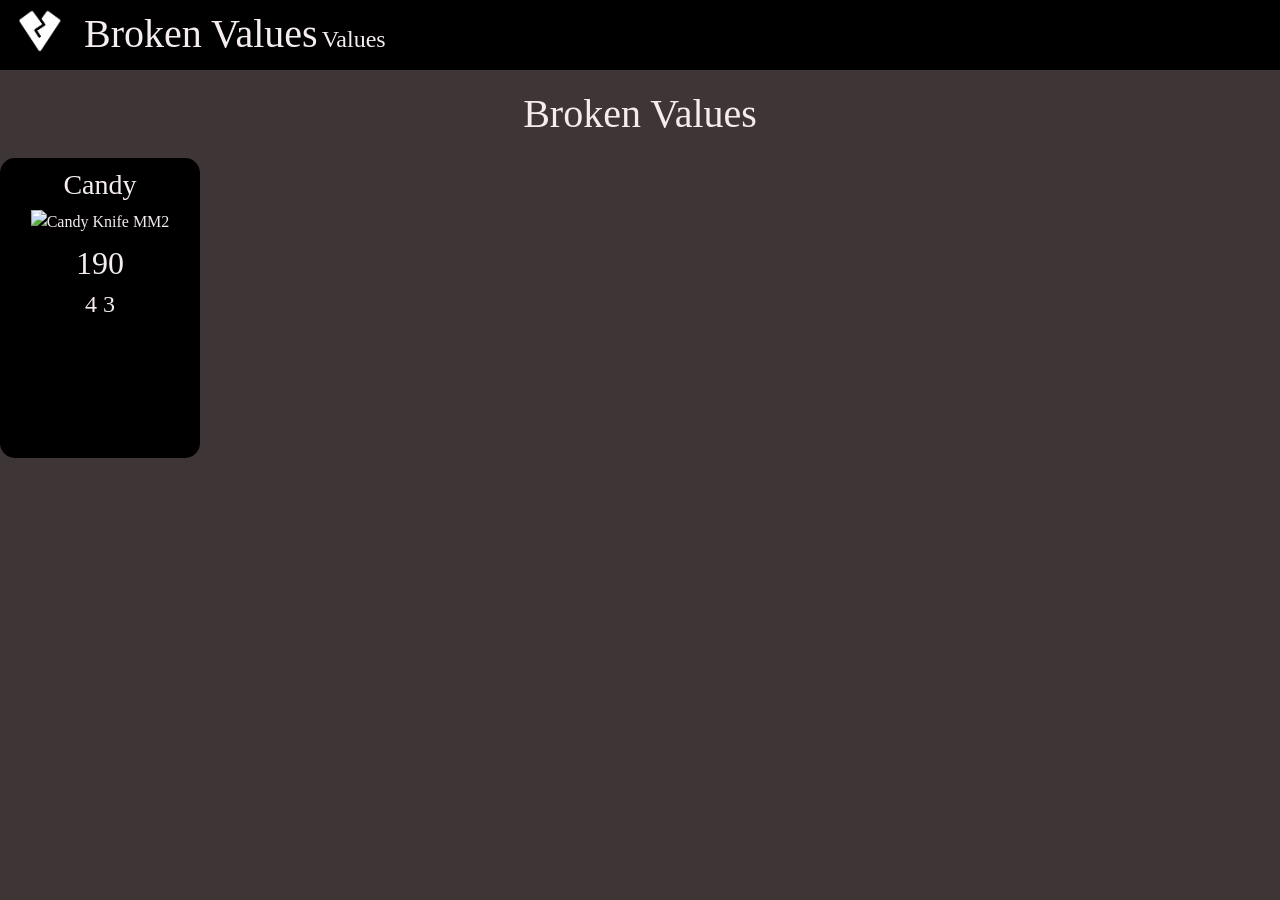
==== index.html @ 4b88b0ee "1.3" ====
<!DOCTYPE html>
<html lang="en">
<head>
    <meta charset="UTF-8">
    <meta http-equiv="X-UA-Compatible" content="IE=edge">
    <meta name="viewport" content="width=device-width, initial-scale=1.0">
    <title>Broken Values</title>
    <!-- Favicon -->
    <link rel="icon" type="" href="images/bv.ico">
    <!-- Font Awesome -->
    <script src="https://kit.fontawesome.com/e24be1ca84.js" crossorigin="anonymous"></script>
    <!-- Bootstrap -->
    <link rel="stylesheet" href="https://cdn.jsdelivr.net/npm/bootstrap@5.2.0-beta1/dist/css/bootstrap.min.css">
    <link rel="stylesheet" href="https://cdn.jsdelivr.net/npm/bootstrap@5.2.0-beta1/dist/js/bootstrap.bundle.min.js">
    <!-- styles -->
    <link rel="stylesheet" href="css/styles.css">
    <!-- Google Fonts -->
    <link rel="preconnect" href="https://fonts.googleapis.com">
    <link rel="preconnect" href="https://fonts.gstatic.com" crossorigin>
    <link href="https://fonts.googleapis.com/css2?family=M+PLUS+Rounded+1c:wght@400;700;900&family=Open+Sans&family=Sacramento&family=Source+Code+Pro:wght@400;700;900&family=Work+Sans:wght@400;600&display=swap" rel="stylesheet">
</head>
<body>
    <!-- Nav Bar -->
    <div class="bknnavbar">
        <img class="navicon" src="images/logo.png" alt="Broken Values Logo" width="60">
        <h1 class="navtitle">Broken Values</h1>
        <h4 class="bknnavlink">Values</h4>
    </div>
    <!-- Main Page -->
    <div>
        <h1 class="pagetitle">Broken Values</h1>
        <div class="valuecard">
            <h3 class="valuetitle">Candy</h3>
            <img class="valuecardimage" src="https://static.wikia.nocookie.net/murder-mystery-2/images/1/1a/Updated_Candy.png/" alt="Candy Knife MM2" width="150px">
            <h2><i class="fa-solid fa-circle-up"></i> 190</h2>
            <h4><i class="fa-solid fa-lightbulb"></i> 4 <i class="fa-solid fa-gem"></i> 3</h4>
        </div>
    </div>
</body>
</html>
---- css/styles.css ----
body {
    background-color: #3E3636;
    color: #F5EDED;
    font-family: WorkSans;
}

/* Nav Bar */

.bknnavbar {
    background-color: #000;
    height: 70px;
    padding: 10px;
}

.navicon {
    position: relative;
    bottom: 13px;
    margin-right: 10px;
}

.navtitle {
    display: inline-block;
}

.bknnavlink {
    display: inline-block;
}

/* Main Page */

.pagetitle {
    text-align: center;
    margin: 20px;
}

/* Value Cards */

.valuecard {
    background-color: #000;
    height: 300px;
    width: 200px;
    border-radius: 15px;
    text-align: center;
    padding: 10px;
}

.valuetitle {
}

.valuecardimage {
    margin: 0 0 10px 0;
}
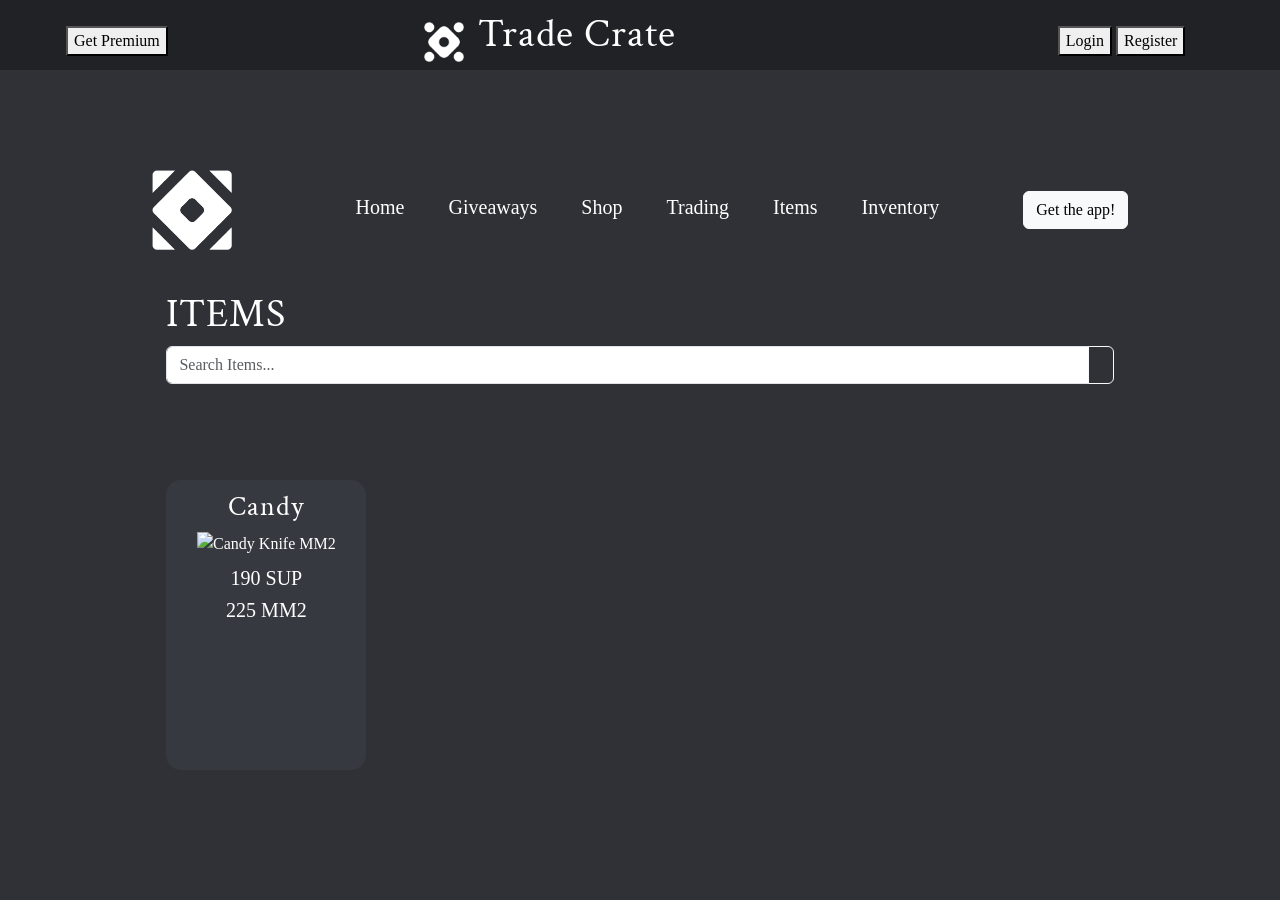
==== commit 9b98add7: "1.4" ====
--- a/index.html
+++ b/index.html
@@ -4,9 +4,9 @@
     <meta charset="UTF-8">
     <meta http-equiv="X-UA-Compatible" content="IE=edge">
     <meta name="viewport" content="width=device-width, initial-scale=1.0">
-    <title>Broken Values</title>
+    <title>Trade Crate</title>
     <!-- Favicon -->
-    <link rel="icon" type="" href="images/bv.ico">
+    <link rel="icon" type="" href="images/tradeCrateLogo.ico">
     <!-- Font Awesome -->
     <script src="https://kit.fontawesome.com/e24be1ca84.js" crossorigin="anonymous"></script>
     <!-- Bootstrap -->
@@ -16,24 +16,48 @@
     <link rel="stylesheet" href="css/styles.css">
     <!-- Google Fonts -->
     <link rel="preconnect" href="https://fonts.googleapis.com">
+    <link rel="preconnect" href="https://fonts.googleapis.com">
     <link rel="preconnect" href="https://fonts.gstatic.com" crossorigin>
-    <link href="https://fonts.googleapis.com/css2?family=M+PLUS+Rounded+1c:wght@400;700;900&family=Open+Sans&family=Sacramento&family=Source+Code+Pro:wght@400;700;900&family=Work+Sans:wght@400;600&display=swap" rel="stylesheet">
+    <link href="https://fonts.googleapis.com/css2?family=Crimson+Text:wght@400;700&family=M+PLUS+Rounded+1c:wght@400;700;900&family=Open+Sans&family=Sacramento&family=Source+Code+Pro:wght@400;700;900&family=Work+Sans:wght@400;600&display=swap" rel="stylesheet">
 </head>
 <body>
     <!-- Nav Bar -->
     <div class="bknnavbar">
-        <img class="navicon" src="images/logo.png" alt="Broken Values Logo" width="60">
-        <h1 class="navtitle">Broken Values</h1>
-        <h4 class="bknnavlink">Values</h4>
+        <h4 class="tc-navIconLink"><i class="fa-brands fa-app-store"></i></h4>
+        <h4 class="tc-navIconLink"><i class="fa-brands fa-google-play"></i></h4>
+        <h4 class="tc-navIconLink"><i class="fa-brands fa-twitter"></i></h4>
+        <h4 class="tc-navIconLink"><i class="fa-brands fa-discord"></i></h4>
+        <button>Get Premium</button>
+        <img src="/images/tradeCrateLogoSmall.png" alt="Trade Crate Logo" width="40px" style="margin-top: 0; margin-left: 20%;">
+        <h1 class="pagetitle" style=" margin-left: 10px; display: inline-block;">Trade Crate</h1>
+        <button style="margin-left: 30%;">Login</button>
+        <button>Register</button>
     </div>
     <!-- Main Page -->
-    <div>
-        <h1 class="pagetitle">Broken Values</h1>
+    <div class="tc-mainNav">
+        <img class="tc-mainNavImage" src="/images/tradeCrateLogo.png" alt="Trade Crate Logo" width="80px">
+        <h5 class="tc-mainNavLinks"><i class="fa-solid fa-house"></i> Home</h5>
+        <h5 class="tc-mainNavLinks"><i class="fa-solid fa-hand-holding-heart"></i> Giveaways</h5>
+        <h5 class="tc-mainNavLinks"><i class="fa-solid fa-cart-shopping"></i> Shop</h5>
+        <h5 class="tc-mainNavLinks"><i class="fa-solid fa-handshake"></i> Trading</h5>
+        <h5 class="tc-mainNavLinks"><i class="fa-solid fa-gun"></i> Items</h5>
+        <h5 class="tc-mainNavLinks"><i class="fa-solid fa-briefcase"></i> Inventory</h5>
+        <button class="tc-mainNavGetAppButton btn btn-light">Get the app!</button>
+    </div>
+    <div class="tc-itemNav">
+        <h1 class="tc-pageName">ITEMS</h1>
+        <!-- <input class="tc-searchBar" type="text" placeholder="Search..."> -->
+        <div class="input-group mb-3">
+            <input type="text" class="form-control" placeholder="Search Items..." aria-label="Recipient's username" aria-describedby="button-addon2">
+            <button class="btn btn-outline-light" type="button" id="button-addon2"><i class="fa-solid fa-magnifying-glass"></i></button>
+        </div>
+    </div>
+    <div class="tc-itemNav">
         <div class="valuecard">
             <h3 class="valuetitle">Candy</h3>
             <img class="valuecardimage" src="https://static.wikia.nocookie.net/murder-mystery-2/images/1/1a/Updated_Candy.png/" alt="Candy Knife MM2" width="150px">
-            <h2><i class="fa-solid fa-circle-up"></i> 190</h2>
-            <h4><i class="fa-solid fa-lightbulb"></i> 4 <i class="fa-solid fa-gem"></i> 3</h4>
+            <h5 style="font-weight: 400;">190 SUP</h5>
+            <h5 style="font-weight: 400;">225 MM2</h5>
         </div>
     </div>
 </body>
--- a/css/styles.css
+++ b/css/styles.css
@@ -1,21 +1,20 @@
 body {
-    background-color: #3E3636;
-    color: #F5EDED;
+    background-color: #2f3136;
+    color: #fff;
     font-family: WorkSans;
 }
 
 /* Nav Bar */
 
 .bknnavbar {
-    background-color: #000;
+    background-color: #202225;
     height: 70px;
     padding: 10px;
 }
 
-.navicon {
-    position: relative;
-    bottom: 13px;
-    margin-right: 10px;
+.tc-navIconLink {
+    margin-left: 10px;
+    display: inline-block;
 }
 
 .navtitle {
@@ -26,18 +25,53 @@
     display: inline-block;
 }
 
-/* Main Page */
-
 .pagetitle {
     text-align: center;
-    margin: 20px;
+    font-family: 'Crimson Text', serif;
+    letter-spacing: 1px;
+}
+
+/* Main Navbar */
+
+.tc-mainNav {
+    text-align: center;
+    margin-top: 100px;
+}
+
+.tc-mainNavImage {
+    margin-right: 80px;
+}
+
+.tc-mainNavLinks {
+    margin-left: 40px;
+    display: inline-block;
+}
+
+.tc-mainNavGetAppButton {
+    margin-left: 80px;
+}
+
+/* Item page */
+
+.tc-itemNav {
+    padding: 40px 13%;
+}
+
+.tc-pageName {
+    display: inline-block;
+    font-family: 'Crimson Text', serif;
+    letter-spacing: 1px;
+}
+
+.tc-searchBar {
+    display: inline-block;
 }
 
 /* Value Cards */
 
 .valuecard {
-    background-color: #000;
-    height: 300px;
+    background-color: #36393f;
+    height: 290px;
     width: 200px;
     border-radius: 15px;
     text-align: center;
@@ -45,6 +79,8 @@
 }
 
 .valuetitle {
+    font-family: 'Crimson Text', serif;
+    letter-spacing: 1px;
 }
 
 .valuecardimage {
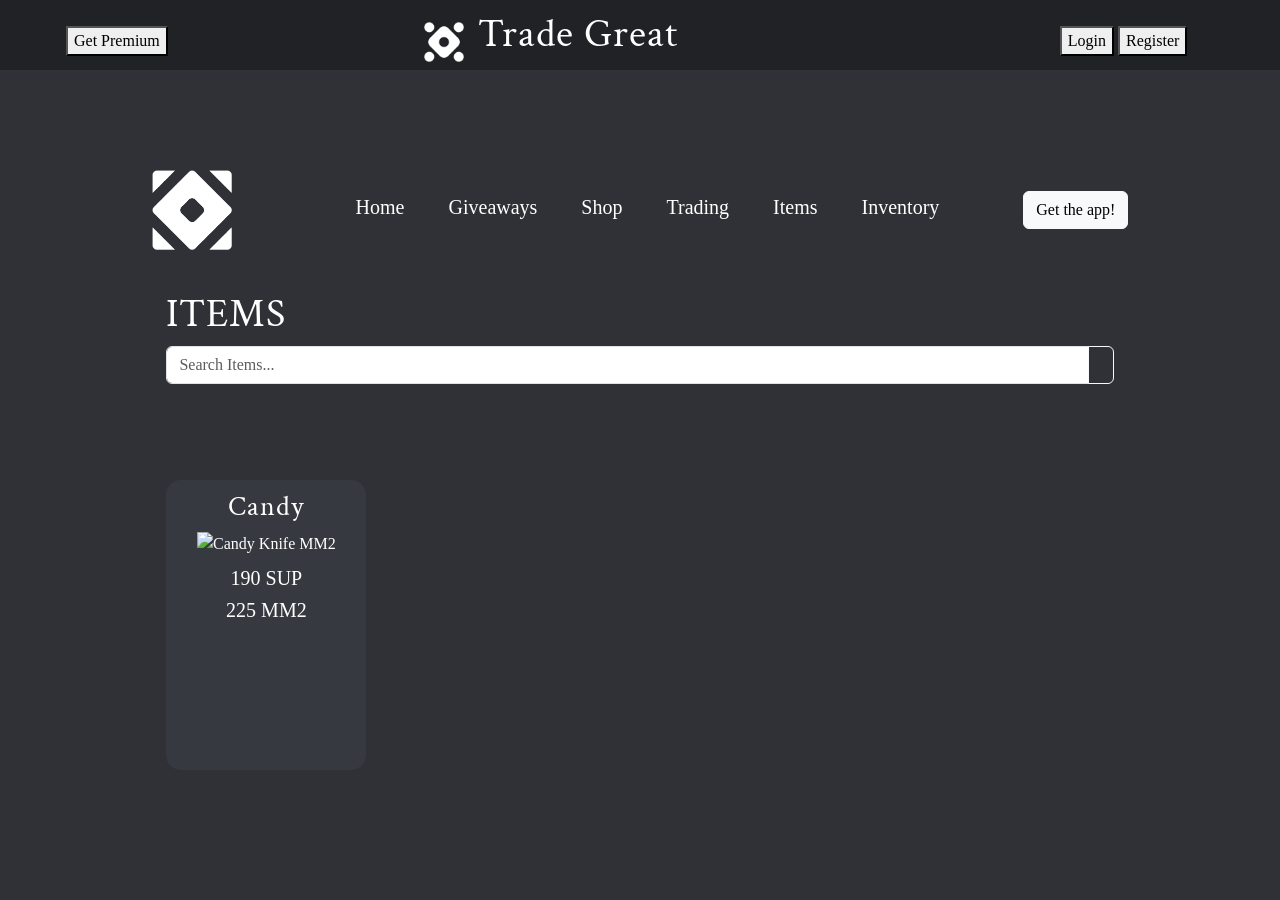
==== commit 50d25930: "1.4.1" ====
--- a/index.html
+++ b/index.html
@@ -29,7 +29,7 @@
         <h4 class="tc-navIconLink"><i class="fa-brands fa-discord"></i></h4>
         <button>Get Premium</button>
         <img src="/images/tradeCrateLogoSmall.png" alt="Trade Crate Logo" width="40px" style="margin-top: 0; margin-left: 20%;">
-        <h1 class="pagetitle" style=" margin-left: 10px; display: inline-block;">Trade Crate</h1>
+        <h1 class="pagetitle" style=" margin-left: 10px; display: inline-block;">Trade Great</h1>
         <button style="margin-left: 30%;">Login</button>
         <button>Register</button>
     </div>
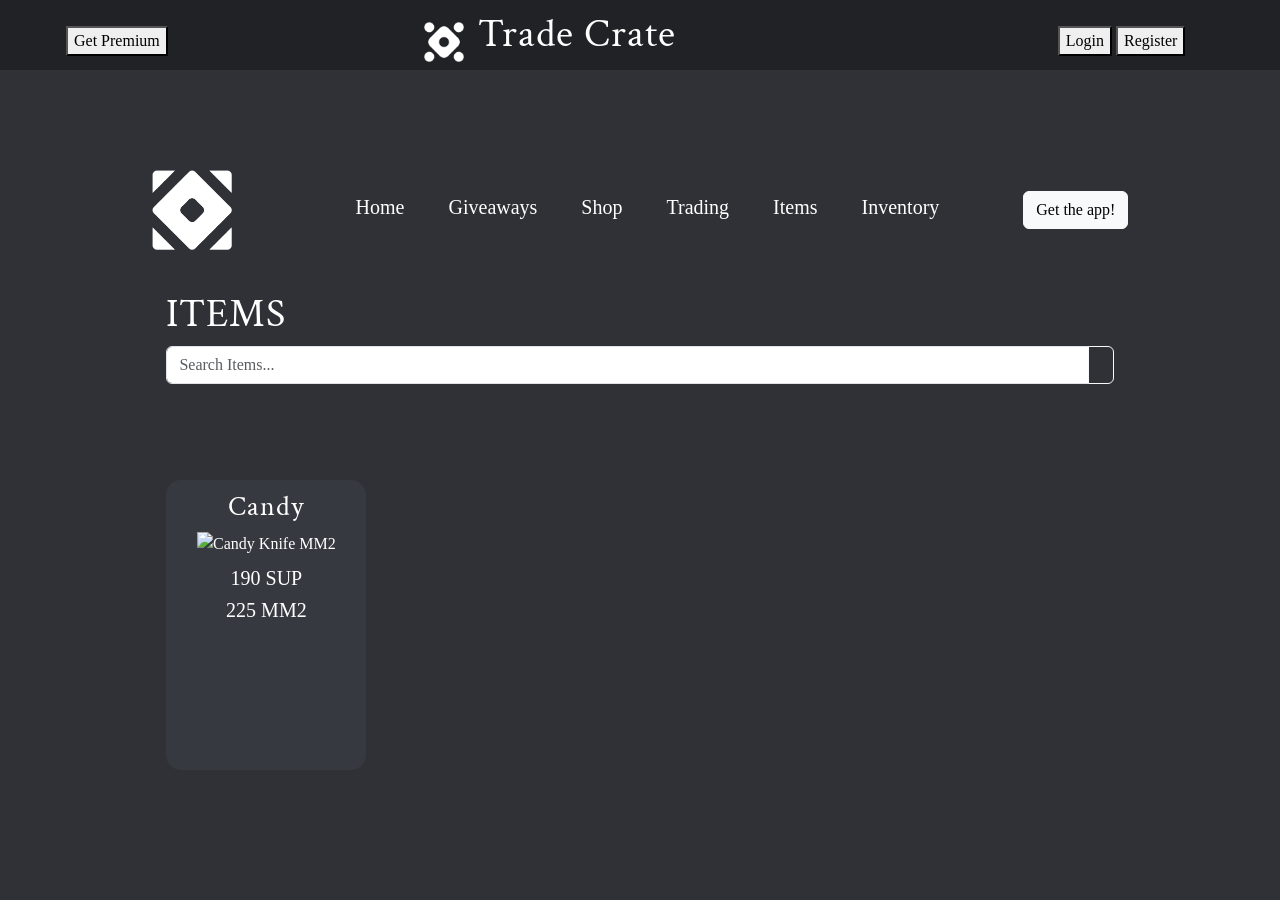
==== commit 32699576: "1.4.2" ====
--- a/index.html
+++ b/index.html
@@ -29,7 +29,7 @@
         <h4 class="tc-navIconLink"><i class="fa-brands fa-discord"></i></h4>
         <button>Get Premium</button>
         <img src="/images/tradeCrateLogoSmall.png" alt="Trade Crate Logo" width="40px" style="margin-top: 0; margin-left: 20%;">
-        <h1 class="pagetitle" style=" margin-left: 10px; display: inline-block;">Trade Great</h1>
+        <h1 class="pagetitle" style=" margin-left: 10px; display: inline-block;">Trade Crate</h1>
         <button style="margin-left: 30%;">Login</button>
         <button>Register</button>
     </div>
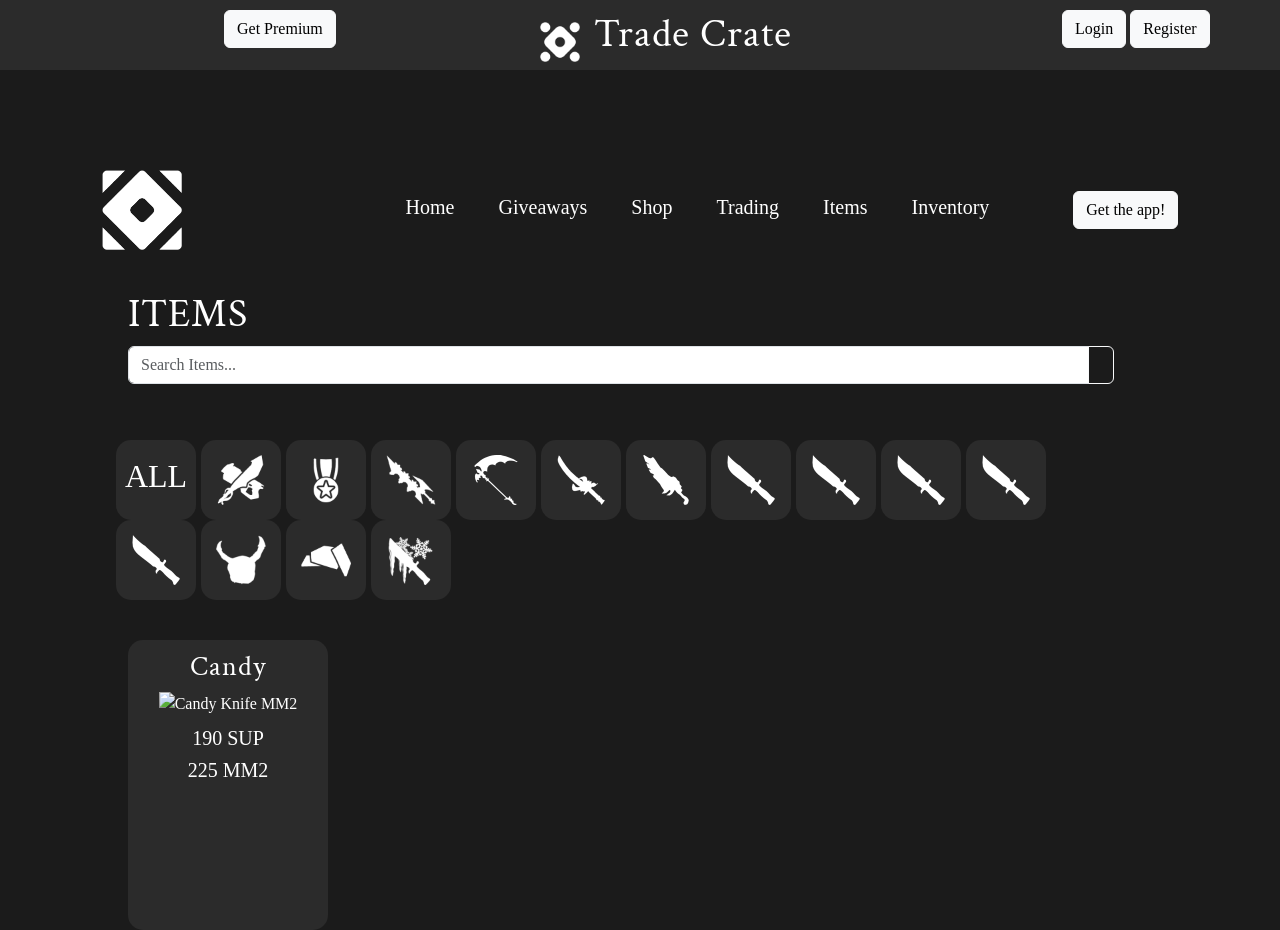
==== commit e95a3129: "1.5" ====
--- a/index.html
+++ b/index.html
@@ -22,20 +22,30 @@
 </head>
 <body>
     <!-- Nav Bar -->
-    <div class="bknnavbar">
-        <h4 class="tc-navIconLink"><i class="fa-brands fa-app-store"></i></h4>
-        <h4 class="tc-navIconLink"><i class="fa-brands fa-google-play"></i></h4>
-        <h4 class="tc-navIconLink"><i class="fa-brands fa-twitter"></i></h4>
-        <h4 class="tc-navIconLink"><i class="fa-brands fa-discord"></i></h4>
-        <button>Get Premium</button>
-        <img src="/images/tradeCrateLogoSmall.png" alt="Trade Crate Logo" width="40px" style="margin-top: 0; margin-left: 20%;">
-        <h1 class="pagetitle" style=" margin-left: 10px; display: inline-block;">Trade Crate</h1>
-        <button style="margin-left: 30%;">Login</button>
-        <button>Register</button>
+
+    <div class="row bknnavbar">
+        <div class="col-2">
+            <h4 class="tc-navIconLink"><i class="fa-brands fa-app-store"></i></h4>
+            <h4 class="tc-navIconLink"><i class="fa-brands fa-google-play"></i></h4>
+            <h4 class="tc-navIconLink"><i class="fa-brands fa-twitter"></i></h4>
+            <h4 class="tc-navIconLink"><i class="fa-brands fa-discord"></i></h4>
+        </div>
+        <div class="col-2">
+            <button class="btn btn-light">Get Premium</button>
+        </div>
+        <div class="col-5">
+            <img src="images/tradeCrateLogoSmall.png" alt="Trade Crate Logo" width="40px" style="margin-top: 0; margin-left: 20%;">
+            <h1 class="pagetitle" style=" margin-left: 10px; display: inline-block;">Trade Crate</h1>
+        </div>
+        <div class="col">
+            <button class="btn btn-light" style="margin-left: 30%;">Login</button>
+            <button class="btn btn-light">Register</button>
+        </div>
     </div>
+
     <!-- Main Page -->
     <div class="tc-mainNav">
-        <img class="tc-mainNavImage" src="/images/tradeCrateLogo.png" alt="Trade Crate Logo" width="80px">
+        <img class="tc-mainNavImage" src="images/tradeCrateLogo.png" alt="Trade Crate Logo" width="80px">
         <h5 class="tc-mainNavLinks"><i class="fa-solid fa-house"></i> Home</h5>
         <h5 class="tc-mainNavLinks"><i class="fa-solid fa-hand-holding-heart"></i> Giveaways</h5>
         <h5 class="tc-mainNavLinks"><i class="fa-solid fa-cart-shopping"></i> Shop</h5>
@@ -52,6 +62,55 @@
             <button class="btn btn-outline-light" type="button" id="button-addon2"><i class="fa-solid fa-magnifying-glass"></i></button>
         </div>
     </div>
+    
+    <div class="tc-itemNav row">
+        <div class="tc-itemNavIcon col-1">
+            <h2>ALL</h2>
+        </div>
+        <div class="tc-itemNavIcon col-1">
+            <img src="images/itemIcons/Sets.png" alt="Sets" width="50px">
+        </div>
+        <div class="tc-itemNavIcon col-1">
+            <img src="images/itemIcons/Uniques.png" alt="Sets" width="50px">
+        </div>
+        <div class="tc-itemNavIcon col-1">
+            <img src="images/itemIcons/Evos.png" alt="Sets" width="50px">
+        </div>
+        <div class="tc-itemNavIcon col-1">
+            <img src="images/itemIcons/Ancients.png" alt="Sets" width="50px">
+        </div>
+        <div class="tc-itemNavIcon col-1">
+            <img src="images/itemIcons/Vintages.png" alt="Sets" width="50px">
+        </div>
+        <div class="tc-itemNavIcon col-1">
+            <img src="images/itemIcons/Godlies.png" alt="Sets" width="50px">
+        </div>
+        <div class="tc-itemNavIcon col-1">
+            <img src="images/itemIcons/Legend.png" alt="Sets" width="50px">
+        </div>
+        <div class="tc-itemNavIcon col-1">
+            <img src="images/itemIcons/Legend.png" alt="Sets" width="50px">
+        </div>
+        <div class="tc-itemNavIcon col-1">
+            <img src="images/itemIcons/Legend.png" alt="Sets" width="50px">
+        </div>
+        <div class="tc-itemNavIcon col-1">
+            <img src="images/itemIcons/Legend.png" alt="Sets" width="50px">
+        </div>
+        <div class="tc-itemNavIcon col-1">
+            <img src="images/itemIcons/Legend.png" alt="Sets" width="50px">
+        </div>
+        <div class="tc-itemNavIcon col-1">
+            <img src="images/itemIcons/Pets.png" alt="Sets" width="50px">
+        </div>
+        <div class="tc-itemNavIcon col-1">
+            <img src="images/itemIcons/Misc.png" alt="Sets" width="50px">
+        </div>
+        <div class="tc-itemNavIcon col-1">
+            <img src="images/itemIcons/Untradeables.png" alt="Sets" width="50px">
+        </div>
+    </div>
+
     <div class="tc-itemNav">
         <div class="valuecard">
             <h3 class="valuetitle">Candy</h3>
--- a/css/styles.css
+++ b/css/styles.css
@@ -1,5 +1,5 @@
 body {
-    background-color: #2f3136;
+    background-color: #1b1b1b;
     color: #fff;
     font-family: WorkSans;
 }
@@ -7,7 +7,7 @@
 /* Nav Bar */
 
 .bknnavbar {
-    background-color: #202225;
+    background-color: #2b2b2b;
     height: 70px;
     padding: 10px;
 }
@@ -39,7 +39,7 @@
 }
 
 .tc-mainNavImage {
-    margin-right: 80px;
+    margin-right: 180px;
 }
 
 .tc-mainNavLinks {
@@ -51,10 +51,24 @@
     margin-left: 80px;
 }
 
+.tc-yellowBtn {
+    background-color: #FFD166;
+    border-color: #FFD166;
+    color: #1b1b1b;
+    font-weight: 600;
+}
+
+.tc-blueBtn {
+    background-color: #7FC8F8;
+    border-color: #7FC8F8;
+    color: #1b1b1b;
+    font-weight: 600;
+}
+
 /* Item page */
 
 .tc-itemNav {
-    padding: 40px 13%;
+    padding: 40px 13% 0 10%;
 }
 
 .tc-pageName {
@@ -67,10 +81,21 @@
     display: inline-block;
 }
 
+.tc-itemNavIcon {
+    height: 80px;
+    width: 80px;
+    border-radius: 15px;
+    background-color: #2b2b2b;
+    display: flex;
+    justify-content: center;
+    align-items: center;
+    margin-right: 5px;
+}
+
 /* Value Cards */
 
 .valuecard {
-    background-color: #36393f;
+    background-color: #2b2b2b;
     height: 290px;
     width: 200px;
     border-radius: 15px;
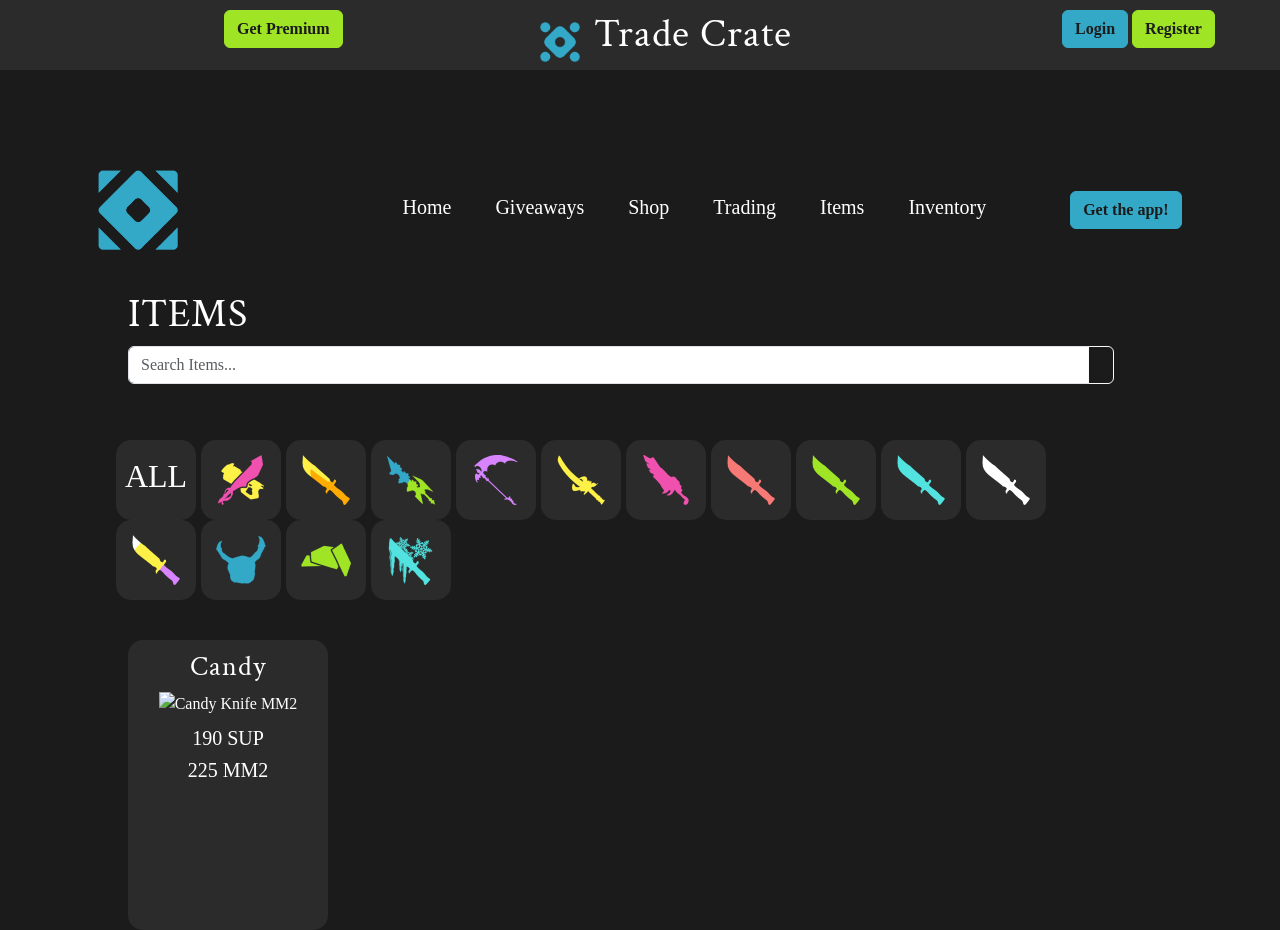
==== commit 40b942f4: "v1.5" ====
--- a/index.html
+++ b/index.html
@@ -6,7 +6,7 @@
     <meta name="viewport" content="width=device-width, initial-scale=1.0">
     <title>Trade Crate</title>
     <!-- Favicon -->
-    <link rel="icon" type="" href="images/tradeCrateLogo.ico">
+    <link rel="icon" type="" href="images/tradeCrateLogoSmallB.ico">
     <!-- Font Awesome -->
     <script src="https://kit.fontawesome.com/e24be1ca84.js" crossorigin="anonymous"></script>
     <!-- Bootstrap -->
@@ -31,28 +31,28 @@
             <h4 class="tc-navIconLink"><i class="fa-brands fa-discord"></i></h4>
         </div>
         <div class="col-2">
-            <button class="btn btn-light">Get Premium</button>
+            <button class="btn btn-light tc-greenBtn">Get Premium</button>
         </div>
         <div class="col-5">
-            <img src="images/tradeCrateLogoSmall.png" alt="Trade Crate Logo" width="40px" style="margin-top: 0; margin-left: 20%;">
+            <img src="images/tradeCrateLogoSmallB.png" alt="Trade Crate Logo" width="40px" style="margin-top: 0; margin-left: 20%;">
             <h1 class="pagetitle" style=" margin-left: 10px; display: inline-block;">Trade Crate</h1>
         </div>
         <div class="col">
-            <button class="btn btn-light" style="margin-left: 30%;">Login</button>
-            <button class="btn btn-light">Register</button>
+            <button class="btn btn-light tc-blueBtn" style="margin-left: 30%;">Login</button>
+            <button class="btn btn-light tc-greenBtn">Register</button>
         </div>
     </div>
 
     <!-- Main Page -->
     <div class="tc-mainNav">
-        <img class="tc-mainNavImage" src="images/tradeCrateLogo.png" alt="Trade Crate Logo" width="80px">
+        <img class="tc-mainNavImage" src="images/tradeCrateLogoB.png" alt="Trade Crate Logo" width="80px">
         <h5 class="tc-mainNavLinks"><i class="fa-solid fa-house"></i> Home</h5>
         <h5 class="tc-mainNavLinks"><i class="fa-solid fa-hand-holding-heart"></i> Giveaways</h5>
         <h5 class="tc-mainNavLinks"><i class="fa-solid fa-cart-shopping"></i> Shop</h5>
         <h5 class="tc-mainNavLinks"><i class="fa-solid fa-handshake"></i> Trading</h5>
         <h5 class="tc-mainNavLinks"><i class="fa-solid fa-gun"></i> Items</h5>
         <h5 class="tc-mainNavLinks"><i class="fa-solid fa-briefcase"></i> Inventory</h5>
-        <button class="tc-mainNavGetAppButton btn btn-light">Get the app!</button>
+        <button class="tc-mainNavGetAppButton btn btn-light tc-blueBtn">Get the app!</button>
     </div>
     <div class="tc-itemNav">
         <h1 class="tc-pageName">ITEMS</h1>
@@ -68,46 +68,46 @@
             <h2>ALL</h2>
         </div>
         <div class="tc-itemNavIcon col-1">
-            <img src="images/itemIcons/Sets.png" alt="Sets" width="50px">
+            <img src="images/itemIcons/SetsC.png" alt="Sets" width="50px">
         </div>
         <div class="tc-itemNavIcon col-1">
-            <img src="images/itemIcons/Uniques.png" alt="Sets" width="50px">
+            <img src="images/itemIcons/UniquesC.png" alt="Sets" width="50px">
         </div>
         <div class="tc-itemNavIcon col-1">
-            <img src="images/itemIcons/Evos.png" alt="Sets" width="50px">
+            <img src="images/itemIcons/EvosC.png" alt="Sets" width="50px">
         </div>
         <div class="tc-itemNavIcon col-1">
-            <img src="images/itemIcons/Ancients.png" alt="Sets" width="50px">
+            <img src="images/itemIcons/AncientsC.png" alt="Sets" width="50px">
         </div>
         <div class="tc-itemNavIcon col-1">
-            <img src="images/itemIcons/Vintages.png" alt="Sets" width="50px">
+            <img src="images/itemIcons/VintagesC.png" alt="Sets" width="50px">
         </div>
         <div class="tc-itemNavIcon col-1">
-            <img src="images/itemIcons/Godlies.png" alt="Sets" width="50px">
+            <img src="images/itemIcons/GodliesC.png" alt="Sets" width="50px">
+        </div>
+        <div class="tc-itemNavIcon col-1">
+            <img src="images/itemIcons/LegendC.png" alt="Sets" width="50px">
+        </div>
+        <div class="tc-itemNavIcon col-1">
+            <img src="images/itemIcons/RareC.png" alt="Sets" width="50px">
+        </div>
+        <div class="tc-itemNavIcon col-1">
+            <img src="images/itemIcons/UncommonC.png" alt="Sets" width="50px">
         </div>
         <div class="tc-itemNavIcon col-1">
             <img src="images/itemIcons/Legend.png" alt="Sets" width="50px">
         </div>
         <div class="tc-itemNavIcon col-1">
-            <img src="images/itemIcons/Legend.png" alt="Sets" width="50px">
+            <img src="images/itemIcons/CollectablesC.png" alt="Sets" width="50px">
         </div>
         <div class="tc-itemNavIcon col-1">
-            <img src="images/itemIcons/Legend.png" alt="Sets" width="50px">
+            <img src="images/itemIcons/PetsC.png" alt="Sets" width="50px">
         </div>
         <div class="tc-itemNavIcon col-1">
-            <img src="images/itemIcons/Legend.png" alt="Sets" width="50px">
+            <img src="images/itemIcons/MiscC.png" alt="Sets" width="50px">
         </div>
         <div class="tc-itemNavIcon col-1">
-            <img src="images/itemIcons/Legend.png" alt="Sets" width="50px">
-        </div>
-        <div class="tc-itemNavIcon col-1">
-            <img src="images/itemIcons/Pets.png" alt="Sets" width="50px">
-        </div>
-        <div class="tc-itemNavIcon col-1">
-            <img src="images/itemIcons/Misc.png" alt="Sets" width="50px">
-        </div>
-        <div class="tc-itemNavIcon col-1">
-            <img src="images/itemIcons/Untradeables.png" alt="Sets" width="50px">
+            <img src="images/itemIcons/UntradeablesC.png" alt="Sets" width="50px">
         </div>
     </div>
 
--- a/css/styles.css
+++ b/css/styles.css
@@ -51,16 +51,16 @@
     margin-left: 80px;
 }
 
-.tc-yellowBtn {
-    background-color: #FFD166;
-    border-color: #FFD166;
+.tc-greenBtn {
+    background-color: #A0E426;
+    border-color: #A0E426;
     color: #1b1b1b;
     font-weight: 600;
 }
 
 .tc-blueBtn {
-    background-color: #7FC8F8;
-    border-color: #7FC8F8;
+    background-color: #33A8C7;
+    border-color: #33A8C7;
     color: #1b1b1b;
     font-weight: 600;
 }
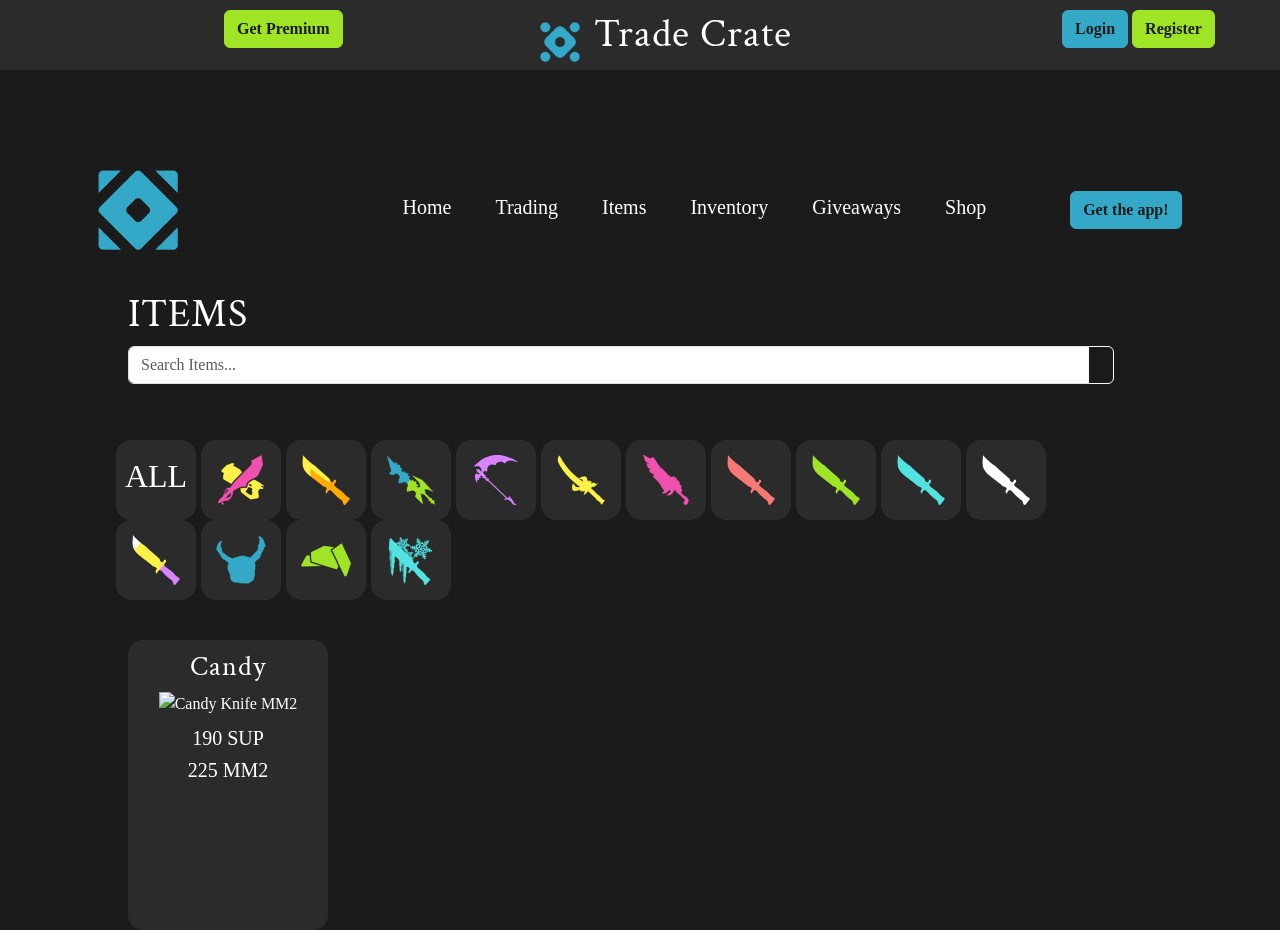
==== commit 367c6619: "v1.6.1" ====
--- a/index.html
+++ b/index.html
@@ -47,11 +47,11 @@
     <div class="tc-mainNav">
         <img class="tc-mainNavImage" src="images/tradeCrateLogoB.png" alt="Trade Crate Logo" width="80px">
         <h5 class="tc-mainNavLinks"><i class="fa-solid fa-house"></i> Home</h5>
-        <h5 class="tc-mainNavLinks"><i class="fa-solid fa-hand-holding-heart"></i> Giveaways</h5>
-        <h5 class="tc-mainNavLinks"><i class="fa-solid fa-cart-shopping"></i> Shop</h5>
         <h5 class="tc-mainNavLinks"><i class="fa-solid fa-handshake"></i> Trading</h5>
         <h5 class="tc-mainNavLinks"><i class="fa-solid fa-gun"></i> Items</h5>
         <h5 class="tc-mainNavLinks"><i class="fa-solid fa-briefcase"></i> Inventory</h5>
+        <h5 class="tc-mainNavLinks"><i class="fa-solid fa-hand-holding-heart"></i> Giveaways</h5>
+        <h5 class="tc-mainNavLinks"><i class="fa-solid fa-cart-shopping"></i> Shop</h5>
         <button class="tc-mainNavGetAppButton btn btn-light tc-blueBtn">Get the app!</button>
     </div>
     <div class="tc-itemNav">
